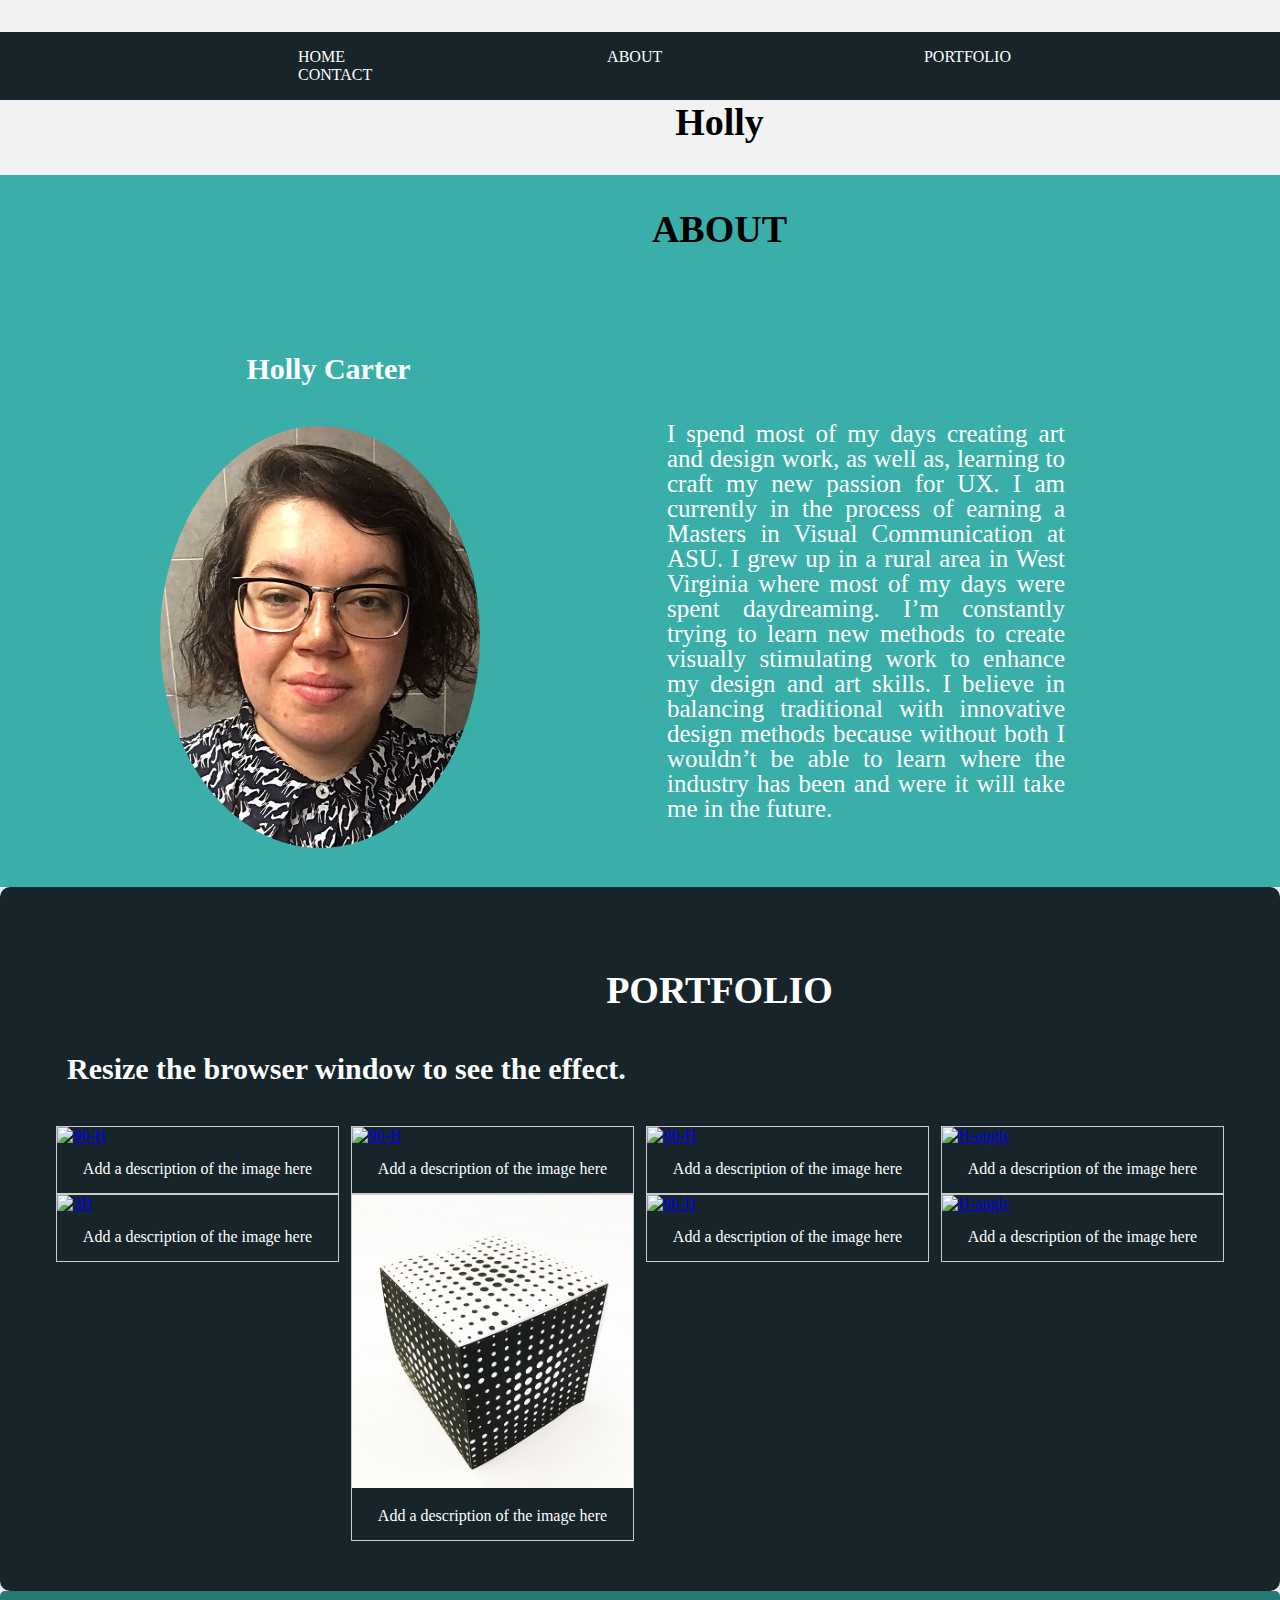
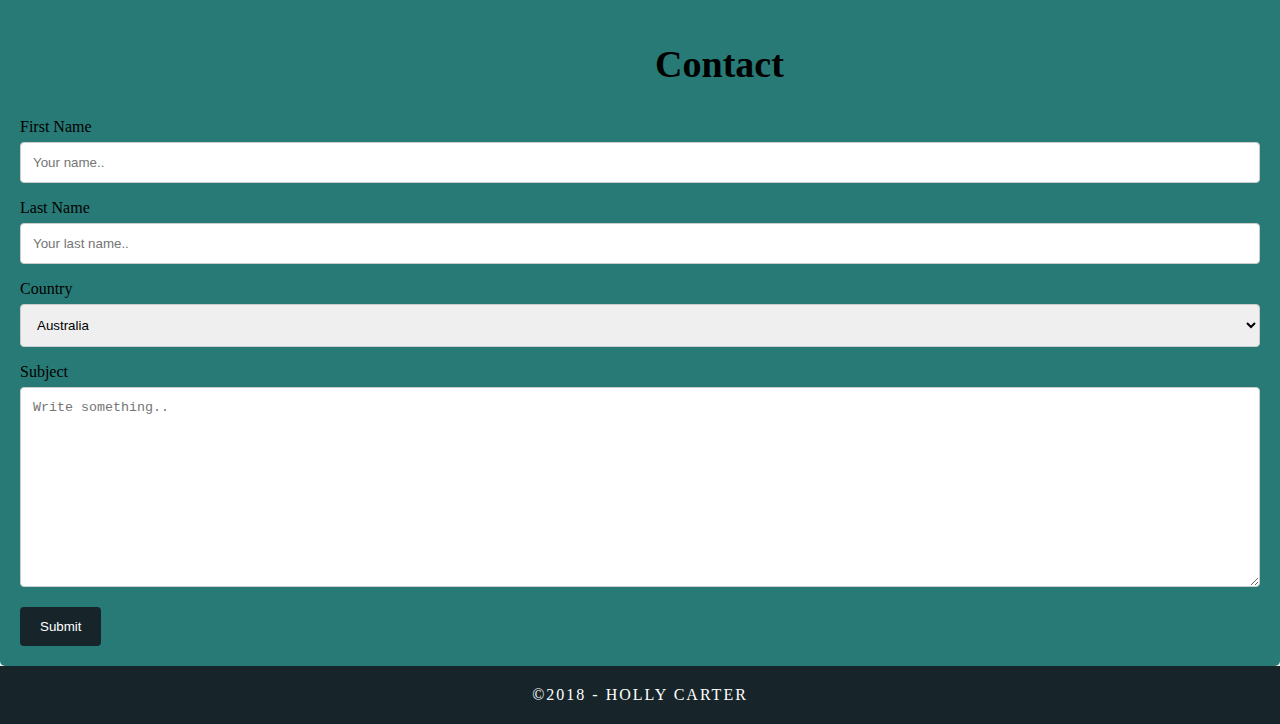
==== index.html @ 3bba0f91 "adding all files" ====
<!DOCTYPE html>
<html lang="en" dri="ltr">
<head>
<meta charset="utf-8">
<title>Holly Carter</title>
<link href="css/stylesheet.css" rel="stylesheet" type="text/css">
<script src="css/myscript.js"></script>
</head>

<body>

<!-- Navigation -->

<header>
  <div id="navbar">
    <ul>
      <a href="#landing">HOME</a>
      <a href="#about">ABOUT</a>
      <a href="#portfolio">PORTFOLIO</a>
      <a href="#contact">CONTACT</a>
    </ul>
  </div>
</header>
<!-- Landing Section -->

<section id="landing" id="landing">
    <h2>Holly</h2>



</section>

<!-- Optional: some overlay text to describe the video -->

<!-- About Section -->
<section class="about"id="about">
  <h2>ABOUT</h2>
    <div class="column">
      <h4>Holly Carter</h4>
      <img src="img/4250.jpg" alt="" class="profile"> </div>
    <div class="column">
      <p>I spend most of my days creating art and design work, as well as, learning to craft my new passion for UX.
        I am currently in the process of  earning a Masters in Visual Communication at ASU.
        I grew up in a rural area in West Virginia where most of my days were spent daydreaming.
        I’m constantly trying to learn new methods to create visually stimulating work to enhance my design and art skills.
        I believe in balancing traditional with innovative design methods because without both
        I wouldn’t be able to learn where the industry has been and were it will take me in the future. </p>
    </div>
  </section>

  <!-- Gallery Section -->
  <section class="portfolio" id="portfolio">
    <h2>PORTFOLIO</h2>
<h4>Resize the browser window to see the effect.</h4>

<div class="responsive">
  <div class="gallery">
    <a target="_blank" href="plp.html">
      <img src="img/PLP1.1.jpg" alt="90-H" width="600" height="400">
    </a>
    <div class="desc">Add a description of the image here</div>
  </div>
</div>
<div class="responsive">
  <div class="gallery">
    <a target="_blank" href="icon.html">
      <img src="img/point_line_plain6.1.jpg" alt="90-H" width="600" height="400">
    </a>
    <div class="desc">Add a description of the image here</div>
  </div>
</div>
<div class="responsive">
  <div class="gallery">
    <a target="_blank" href="connections.html">
      <img src="img/PLP_5.1.jpg" alt="90-H" width="600" height="400">
    </a>
    <div class="desc">Add a description of the image here</div>
  </div>
</div>

<div class="responsive">
  <div class="gallery">
    <a target="_blank" href="3h.html">
      <img src="img/24-24angled.jpg" alt="H-angle" width="600" height="400">
    </a>
    <div class="desc">Add a description of the image here</div>
  </div>
</div>

<div class="responsive">
  <div class="gallery">
    <a target="_blank" href="animation.html">
      <img src="img/3H.jpg" alt="3H" width="600" height="400">
    </a>
    <div class="desc">Add a description of the image here</div>
  </div>
</div>

<div class="responsive">
  <div class="gallery">
    <a target="_blank" href="cube.html">
      <img src="img/cube_large.jpg" alt="icon" width="600" height="400">
    </a>
    <div class="desc">Add a description of the image here</div>
  </div>
</div>
<div class="responsive">
  <div class="gallery">
    <a target="_blank" href="poster.html">
      <img src="img/24x24-90.jpg" alt="90-H" width="600" height="400">
    </a>
    <div class="desc">Add a description of the image here</div>
  </div>
</div>


<div class="responsive">
  <div class="gallery">
    <a target="_blank" href="book.html">
      <img src="img/24-24angled.jpg" alt="H-angle" width="600" height="400">
    </a>
    <div class="desc">Add a description of the image here</div>
  </div>
</div>

<div class="clearfix"></div>


</div>


  </section>
<section class="contact" id="contact">
<div class="container">
  <h2>Contact</h2>
  <form action="action_page.php">
    <label for="fname">First Name</label>
    <input type="text" id="fname" name="firstname" placeholder="Your name..">
    <label for="lname">Last Name</label>
    <input type="text" id="lname" name="lastname" placeholder="Your last name..">
    <label for="country">Country</label>
    <select id="country" name="country">
      <option value="australia">Australia</option>
      <option value="canada">Canada</option>
      <option value="usa">USA</option>
    </select>
    <label for="subject">Subject</label>
    <textarea id="subject" name="subject" placeholder="Write something.." style="height:200px"></textarea>
    <input type="submit" value="Submit">
  </form>
</div>
<div class="footer">
  </section>
  <!-- Copyrights Section -->
  <div class="copyright">&copy;2018 - <strong>Holly Carter</strong> </div>
</div>
</body>
</html>
---- css/stylesheet.css ----
body {
	font-family: source-sans-pro;
	background-color: #f2f2f2;
	margin-top: 0px;
	margin-right: 0px;
	margin-bottom: 0px;
	margin-left: 0px;
	font-style: normal;
	font-weight: 200;
}
/* Navigation */
header {
	width: 100%;
	height: 5%;
	background-color:#17252A;
	float:left;
}
/* Style the navbar */
#navbar {
 overflow: hidden;
 float:inherit;
 background-color: inherit;
}

/* Navbar links */
#navbar a {
 float: center;
 color: #FFFF;
 text-align: center;
 padding-left: 258px;
 text-decoration: none;

}
/* Style the navbar */
#navbar2 {
 overflow: hidden;
 float:inherit;
 background-color: #3AAFA9;
 width:100%;
}

/* Navbar links */
#navbar2 a {
 float: center;
 color: #ffff;
 text-align: center;
 padding-left: 258px;
 text-decoration: none;

}

/* Page content */
.content {
 padding: 16px;
}

/* The sticky class is added to the navbar with JS when it reaches its scroll position */
.sticky {
 position: fixed;
 top: 0;
 width: 100%;
}

/* Add some top padding to the page content to prevent sudden quick movement (as the navigation bar gets a new position at the top of the page (position:fixed and top:0) */
.sticky + .content {
 padding-top: 60px;

}

.landing_header {
	color: #FFFFFF;
	text-align: center;
	margin-top: 0px;
	margin-right: 0px;
	margin-bottom: 0px;
	margin-left: 0px;
	letter-spacing: 4px;
}
/* Hero Section */
.landing {
	background-color:#3AAFA9;
	padding-top: 208px;
	padding-bottom: 355px;
	height: 100%;
}
.light {
	font-weight: bold;
	color: #717070;
}
.tagline {
	text-align: center;
	color: #FFFFFF;
	margin-top: 4px;
	font-weight: lighter;
	text-transform: uppercase;
	letter-spacing: 1px;
}
}
#wrapper {
	position: absolute;
    top: 0;
    left: 0;
    border: 0;
    z-index: 1; /* <-- this plays a key roll for it to work */
    width: 100% !important /* <-- this plays a key roll for it to work */
    height: 100%;
	margin:0;
	padding:0;
}
/* About Section */
.about img {
    border-radius: 50%;
}
.column {
	width: 50%;
	text-align: center;
	padding-top: 30px;
	float: left;
}
.about .column h3 {
	color: #FFFFFF;
	text-align: center;
}
.about .column p {
	color: #FFFFFF;
}
.cards {
	width: 100%;
	height: auto;
	max-width: 400px;
	max-height: 200px;
	opacity: 0.8;
}
.about .column p {
	padding-left: 7px;
	padding-right: 107px;
	text-align: justify;
	line-height: 25px;
	font-weight: lighter;
	font-size:25px;
	margin-left: 20px;
	margin-right: 20px;
	width: 80%;
	margin-top: 17%;
}
.button {
	width: 200px;
	margin-top: 40px;
	margin-right: auto;
	margin-bottom: auto;
	margin-left: auto;
	padding-top: 20px;
	padding-right: 10px;
	padding-bottom: 20px;
	padding-left: 10px;
	text-align: center;
	vertical-align: middle;
	border-radius: 0px;
	text-transform: uppercase;
	font-weight: bold;
	letter-spacing: 2px;
	border: 3px solid #FFFFFF;
	color: #FFFFFF;
	transition: all 0.3s linear;
}
.button:hover {
	background-color: #6DC7D0;
	color: #FFFFFF;
	cursor: pointer;
}
.copyright {
	text-align: center;
	padding-top: 20px;
	padding-bottom: 20px;
	background-color: #717070;
	color: #FFFFFF;
	text-transform: uppercase;
	font-weight: lighter;
	letter-spacing: 2px;
	border-top-width: 2px;
}
footer {
	background-color: #B3B3B3;
	padding-top: 60px;
	padding-bottom: 60PX;
}
.about {
	display: inline-block;
	background-color: #3AAFA9;
	padding-bottom: 35px
}
.text_column {
	width: 90%;
	text-align: left;
	font-weight: lighter;
	line-height: 25px;
	float: left;
	padding-left: 20px;
	padding-right: 20px;
	color: #A3A3A3;
}
.profile {
	width: 50%;
}
/* portfolio Section */
.portfolio{border-radius: 10px;
background-color:#17252A;
padding: 50px;
color:#ffffff
}
body, img {
    height: 100%;
    margin: 0;
}
.portfolio2{border-radius: 5px;
background-color:#17252A;
padding: 20px;
color:#ffffff
}
div.desc2 {
    padding: 15px;
    text-align: center;
		padding-left: 159px;


}
h2{
	text-align: center;
	padding-left:159px;
	font-size:38px;
}
h3{
	color:#ffffff;
	text-align: center;
	padding-top: 40px;
	padding-left:159px;
	font-size:38px;
}
h4{
	color:#fff;
	padding-left: 17px;
	font-size:30px;
}
.bg {
    /* The image used */
    background-image: url("img/icon.jpg");

    /* Full height */
    height: 50%;
    background-position: center;
    background-repeat: no-repeat;
    background-size: cover;
		display: block;
    margin-left: auto;
    margin-right: auto;
    width: 50%;
}
.boxc{	background-color:##FFFFFF;

}
.boxc p{
	color:#fff;
	padding-left:20px;
	padding-top: 20px;
	margin-right: 0px;
	margin-bottom: 0px;
	margin-left: 0px;

}
div.gallery {
    border: 1px solid #ccc;
}

div.gallery:hover {
    border: 1px solid #777;
}

div.gallery img {
    width: 100%;
    height: auto;
}

div.desc {
    padding: 15px;
    text-align: center;

}

* {
    box-sizing: border-box;
}

.responsive {
    padding: 0 6px;
    float: left;
    width: 24.99999%;
}

@media only screen and (max-width: 700px) {
    .responsive {
        width: 49.99999%;
        margin: 6px 0;
    }
}

@media only screen and (max-width: 500px) {
    .responsive {
        width: 100%;
    }
}

.clearfix:after {
    content: "";
    display: table;
    clear: both;
}
/* CONTACT Section */

input[type=text], select, textarea {
	 width: 100%; /* Full width */
	 padding: 12px; /* Some padding */
	 border: 1px solid #ccc; /* Gray border */
	 border-radius: 4px; /* Rounded borders */
	 box-sizing: border-box; /* Make sure that padding and width stays in place */
	 margin-top: 6px; /* Add a top margin */
	 margin-bottom: 16px; /* Bottom margin */
	 resize: vertical /* Allow the user to vertically resize the textarea (not horizontally) */
}

/* Style the submit button */
input[type=submit] {
	 background-color: #17252A;
	 color: white;
	 padding: 12px 20px;
	 border: none;
	 border-radius: 4px;
	 cursor: pointer;
}

input[type=submit]:hover {
	 background-color:#17252A;
}
.container {
	 border-radius: 5px;
	 background-color:#287A76;
	 padding: 20px;
}
/* More info */
}
.footer {
    background-color: #17252A;
    padding: 10px;
}
.copyright {
	text-align: center;
	padding-top: 20px;
	padding-bottom: 20px;
	background-color: #17252A;
	color: #FFFFFF;
	text-transform: uppercase;
	font-weight: lighter;
	letter-spacing: 2px;
	border-top-width: 2px;
}
.footer2 {
    background-color: #3AAFA9;
    padding: 10px;
		padding-left:159px;
}
.copyright2 {
	text-align: center;
	padding-top: 20px;
	padding-bottom: 20px;
	background-color: #3AAFA9;
	color: #FFFFFF;
	text-transform: uppercase;
	font-weight: lighter;
	letter-spacing: 2px;
	border-top-width: 2px;
}
.hidden {
	display: none;
}
@media (max-width: 320px) {
.logo {
	width: 100%;
	text-align: center;
	margin-top: 13px;
	margin-right: 0px;
	margin-bottom: 0px;
	margin-left: 0px;
}
.container header nav {
	margin-top: 0px;
	margin-right: 0px;
	margin-bottom: 0px;
	margin-left: 0px;
	width: 100%;
	float: none;
	display: none;
}
header nav ul {
}
nav ul li {
	margin-top: 0px;
	margin-right: 0px;
	margin-bottom: 0px;
	margin-left: 0px;
	width: 100%;
	text-align: center;
}
.text_column {
	width: 100%;
	text-align: justify;
	padding-top: 0px;
	padding-right: 0px;
	padding-bottom: 0px;
	padding-left: 0px;
}
.tagline {
	margin-top: 20px;
	line-height: 22px;
}
.hero_header {
	padding-left: 10px;
	padding-right: 10px;
	line-height: 22px;
	text-align: center;
}
/* Small Tablets */
@media (min-width: 321px)and (max-width: 767px) {
.logo {
	width: 100%;
	text-align: center;
	margin-top: 13px;
	margin-right: 0px;
	margin-bottom: 0px;
	margin-left: 0px;
	color: #043745;
}
.container header nav {
	margin-top: 0px;
	margin-right: 0px;
	margin-bottom: 0px;
	margin-left: 0px;
	width: 100%;
	float: none;
	overflow: auto;
	display: inline-block;
	background: #52bad5;
}
header nav ul {
	padding: 0px;
	float: none;
}
nav ul li {
	margin-top: 0px;
	margin-right: 0px;
	margin-bottom: 0px;
	margin-left: 0px;
	width: 100%;
	text-align: center;
	padding-top: 8px;
	padding-bottom: 8px;
}
.text_column {
	width: 100%;
	text-align: left;
	padding-top: 0px;
	padding-right: 0px;
	padding-bottom: 0px;
	padding-left: 0px;
}
.thumbnail {
	width: 100%;
}

/* Small Desktops */
@media (min-width: 768px) and (max-width: 1096px) {
.text_column {
	width: 100%;
}
.thumbnail {
	width: 50%;
}
.text_column {
	width: 100%;
	margin-top: 0px;
	margin-right: 0px;
	margin-bottom: 0px;
	margin-left: 0px;
	padding-top: 0px;
	padding-right: 0px;
	padding-bottom: 0px;
	padding-left: 0px;
}
.banner {
	margin-top: 0px;
	padding-top: 0px;
}
}
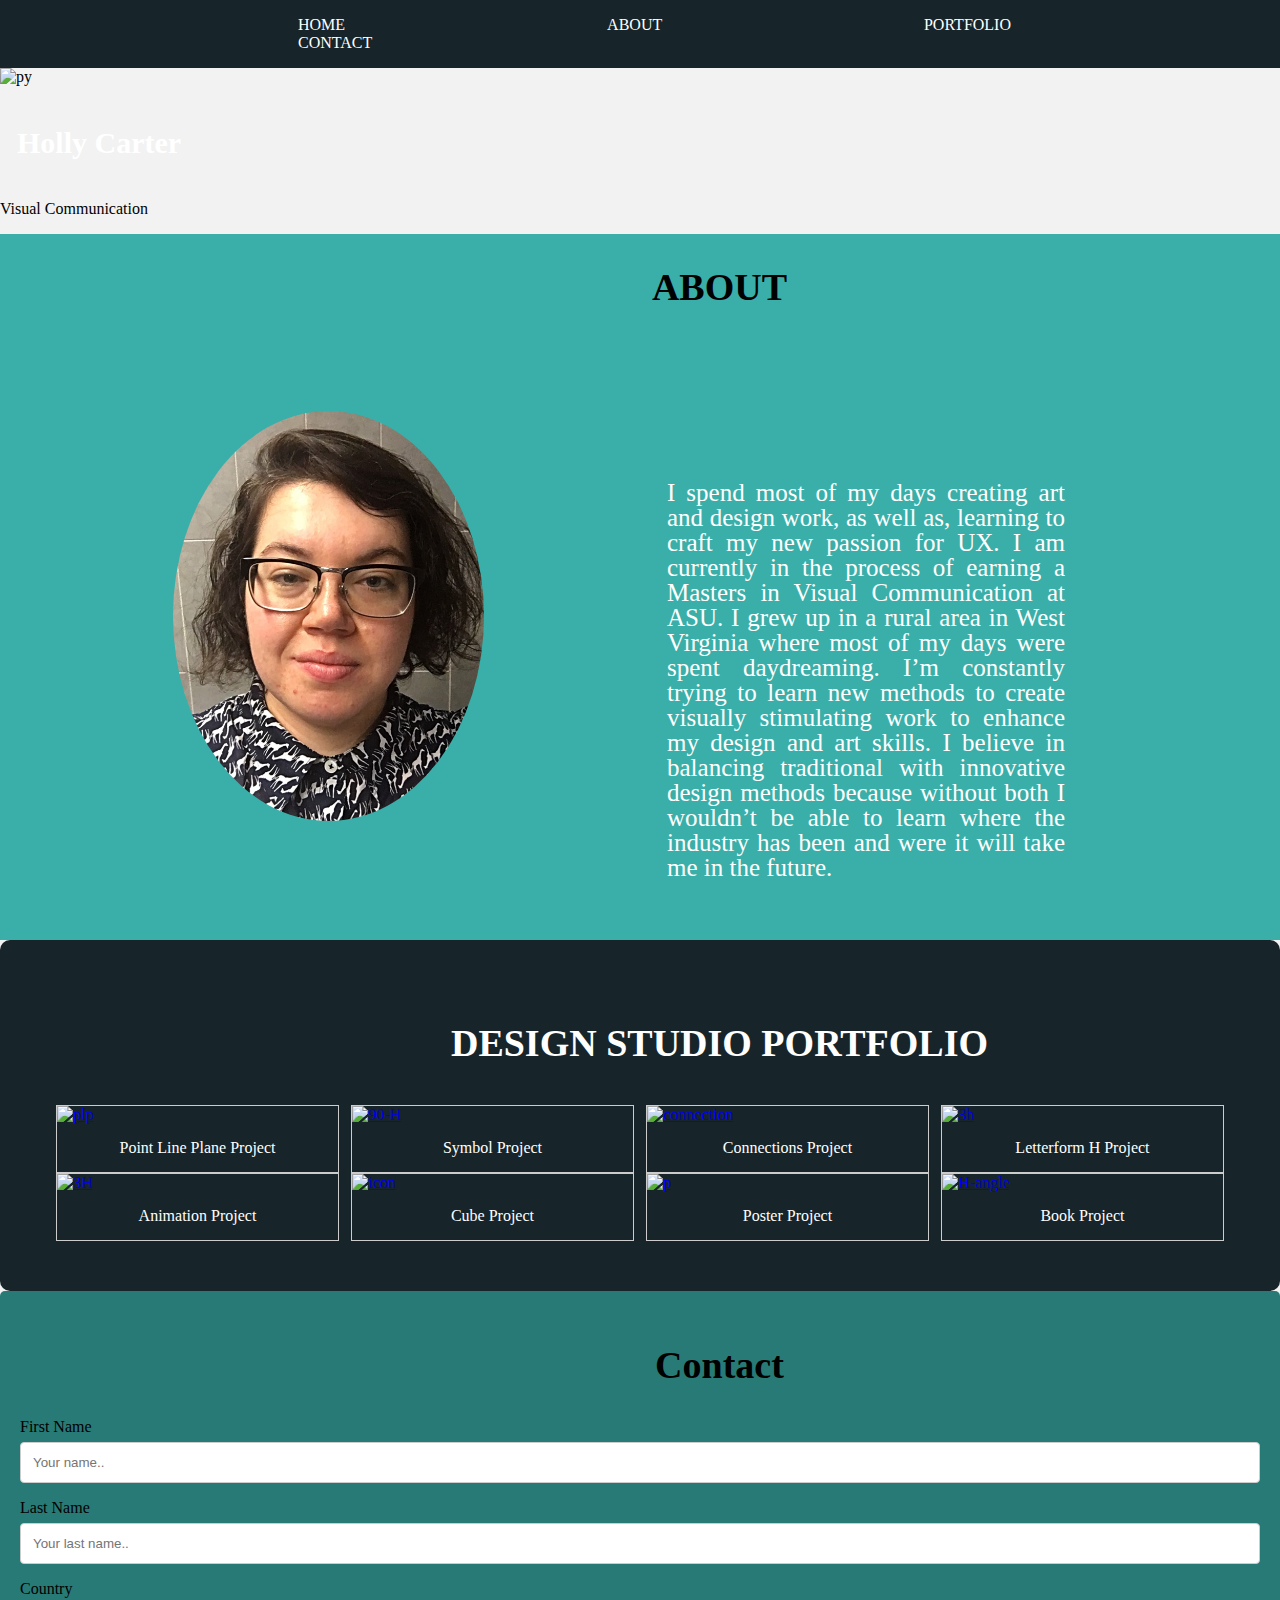
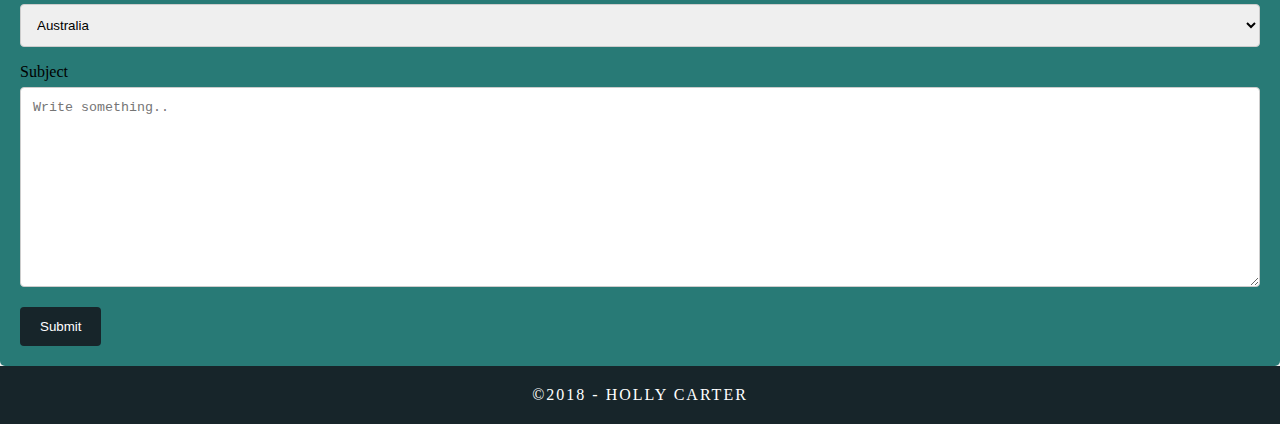
==== commit 7e116d79: "Add files via upload" ====
--- a/index.html
+++ b/index.html
@@ -1,5 +1,5 @@
 <!DOCTYPE html>
-<html lang="en" dri="ltr">
+<html>
 <head>
 <meta charset="utf-8">
 <title>Holly Carter</title>
@@ -23,20 +23,22 @@
 </header>
 <!-- Landing Section -->
 
-<section id="landing" id="landing">
-    <h2>Holly</h2>
+
+
+  <img src="img/poster.jpg" alt="py" style="width:100%;">
+  <div class="text-block5">
+  <h4>Holly Carter</h4>
+ <p><b>Visual Communication</b></p>
+  </div>
 
 
 
 </section>
-
-<!-- Optional: some overlay text to describe the video -->
-
 <!-- About Section -->
 <section class="about"id="about">
   <h2>ABOUT</h2>
     <div class="column">
-      <h4>Holly Carter</h4>
+      <h4><bHolly Carter</h4>
       <img src="img/4250.jpg" alt="" class="profile"> </div>
     <div class="column">
       <p>I spend most of my days creating art and design work, as well as, learning to craft my new passion for UX.
@@ -50,66 +52,66 @@
 
   <!-- Gallery Section -->
   <section class="portfolio" id="portfolio">
-    <h2>PORTFOLIO</h2>
-<h4>Resize the browser window to see the effect.</h4>
+    <h2>DESIGN STUDIO PORTFOLIO</h2>
+<h4></h4>
 
 <div class="responsive">
   <div class="gallery">
     <a target="_blank" href="plp.html">
-      <img src="img/PLP1.1.jpg" alt="90-H" width="600" height="400">
+      <img src="img/plp.jpg" alt="plp" width="600" height="400">
     </a>
-    <div class="desc">Add a description of the image here</div>
+    <div class="desc">Point Line Plane Project</div>
   </div>
 </div>
 <div class="responsive">
   <div class="gallery">
     <a target="_blank" href="icon.html">
-      <img src="img/point_line_plain6.1.jpg" alt="90-H" width="600" height="400">
+      <img src="img/icon.jpg" alt="90-H" width="600" height="400">
     </a>
-    <div class="desc">Add a description of the image here</div>
+    <div class="desc">Symbol Project</div>
   </div>
 </div>
 <div class="responsive">
   <div class="gallery">
     <a target="_blank" href="connections.html">
-      <img src="img/PLP_5.1.jpg" alt="90-H" width="600" height="400">
+      <img src="img/connection.jpg" alt="connection" width="600" height="400">
     </a>
-    <div class="desc">Add a description of the image here</div>
+    <div class="desc">Connections Project</div>
   </div>
 </div>
 
 <div class="responsive">
   <div class="gallery">
     <a target="_blank" href="3h.html">
-      <img src="img/24-24angled.jpg" alt="H-angle" width="600" height="400">
+      <img src="img/3h.jpg" alt="3h" width="600" height="400">
     </a>
-    <div class="desc">Add a description of the image here</div>
+    <div class="desc">Letterform H Project</div>
   </div>
 </div>
 
 <div class="responsive">
   <div class="gallery">
     <a target="_blank" href="animation.html">
-      <img src="img/3H.jpg" alt="3H" width="600" height="400">
+      <img src="img/ani.jpg" alt="3H" width="600" height="400">
     </a>
-    <div class="desc">Add a description of the image here</div>
+    <div class="desc">Animation Project</div>
   </div>
 </div>
 
 <div class="responsive">
   <div class="gallery">
     <a target="_blank" href="cube.html">
-      <img src="img/cube_large.jpg" alt="icon" width="600" height="400">
+      <img src="img/cubel.jpg" alt="icon" width="600" height="400">
     </a>
-    <div class="desc">Add a description of the image here</div>
+    <div class="desc">Cube Project</div>
   </div>
 </div>
 <div class="responsive">
   <div class="gallery">
     <a target="_blank" href="poster.html">
-      <img src="img/24x24-90.jpg" alt="90-H" width="600" height="400">
+      <img src="img/p.jpg" alt="p" width="600" height="400">
     </a>
-    <div class="desc">Add a description of the image here</div>
+    <div class="desc">Poster Project</div>
   </div>
 </div>
 
@@ -117,13 +119,14 @@
 <div class="responsive">
   <div class="gallery">
     <a target="_blank" href="book.html">
-      <img src="img/24-24angled.jpg" alt="H-angle" width="600" height="400">
+      <img src="img/bookq.jpg" alt="H-angle" width="600" height="400">
     </a>
-    <div class="desc">Add a description of the image here</div>
+    <div class="desc">Book Project</div>
   </div>
 </div>
 
-<div class="clearfix"></div>
+<div class="clearfix">
+</div>
 
 
 </div>
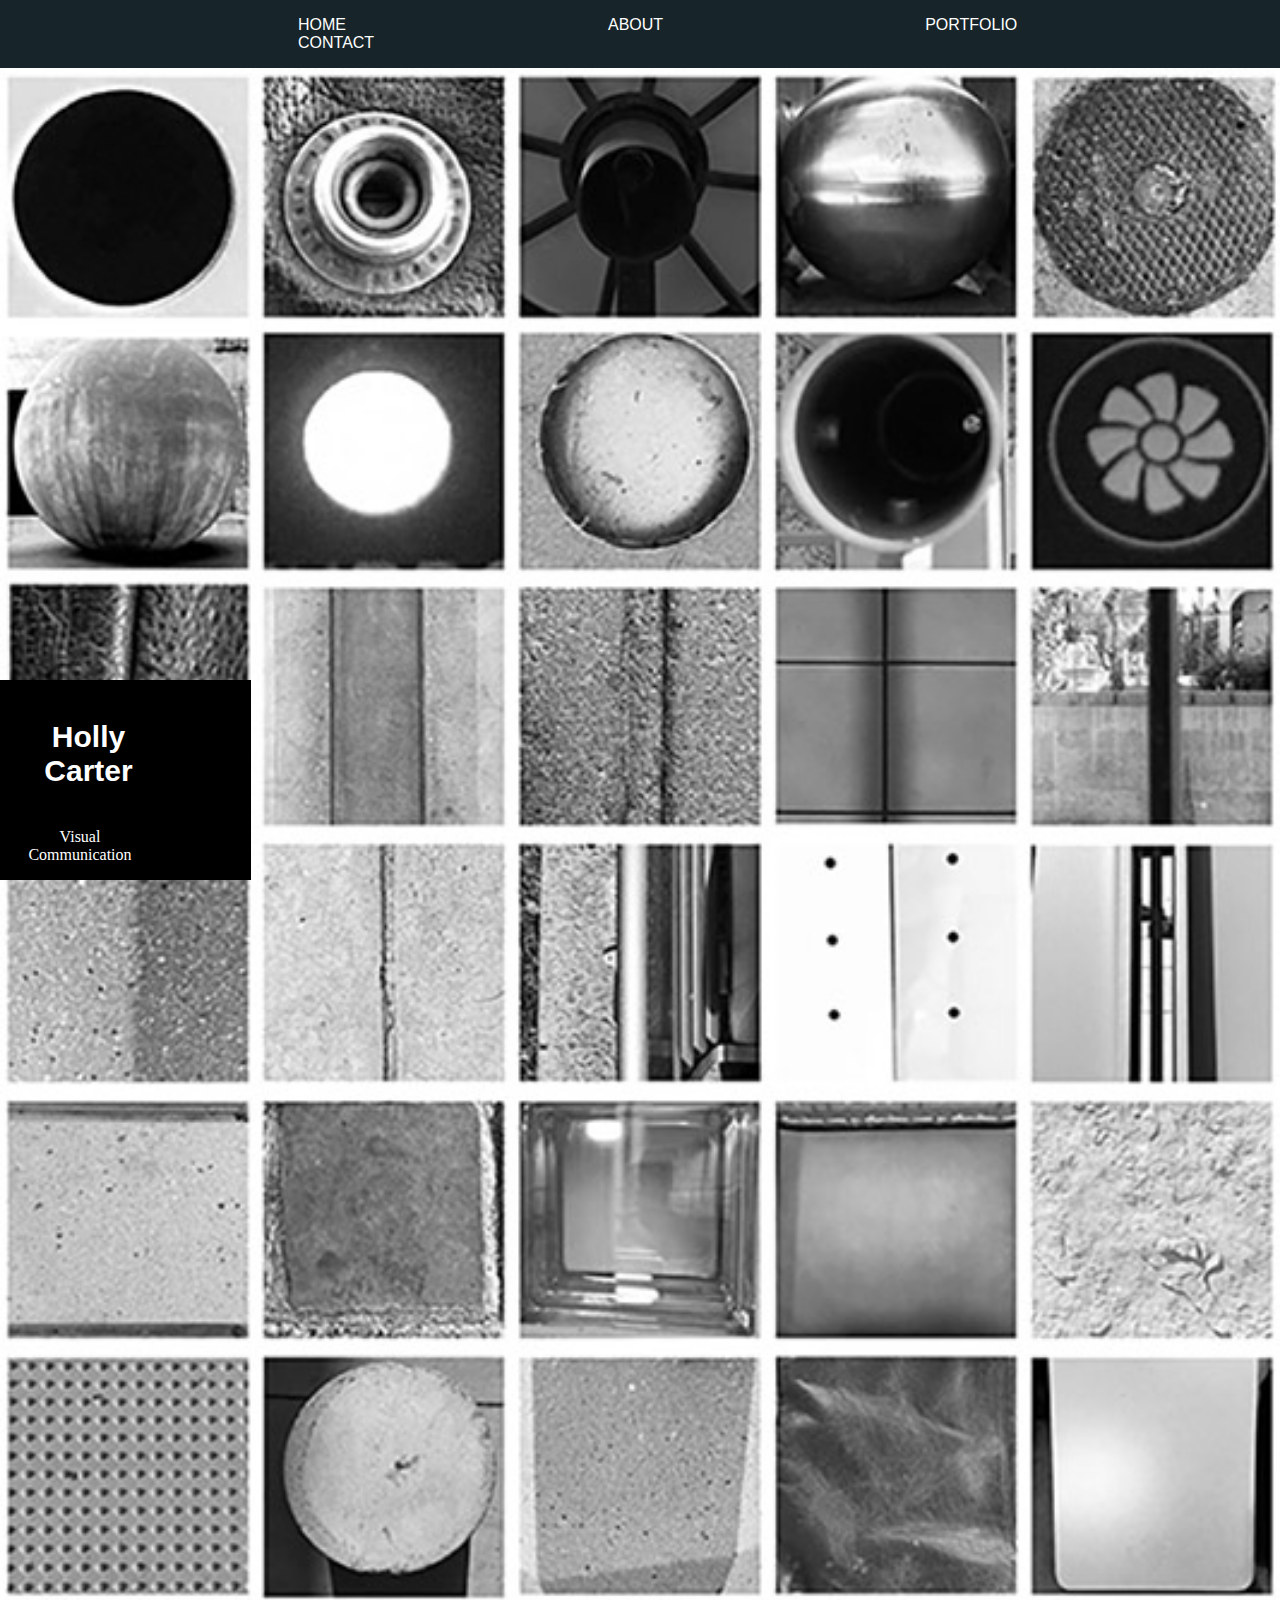
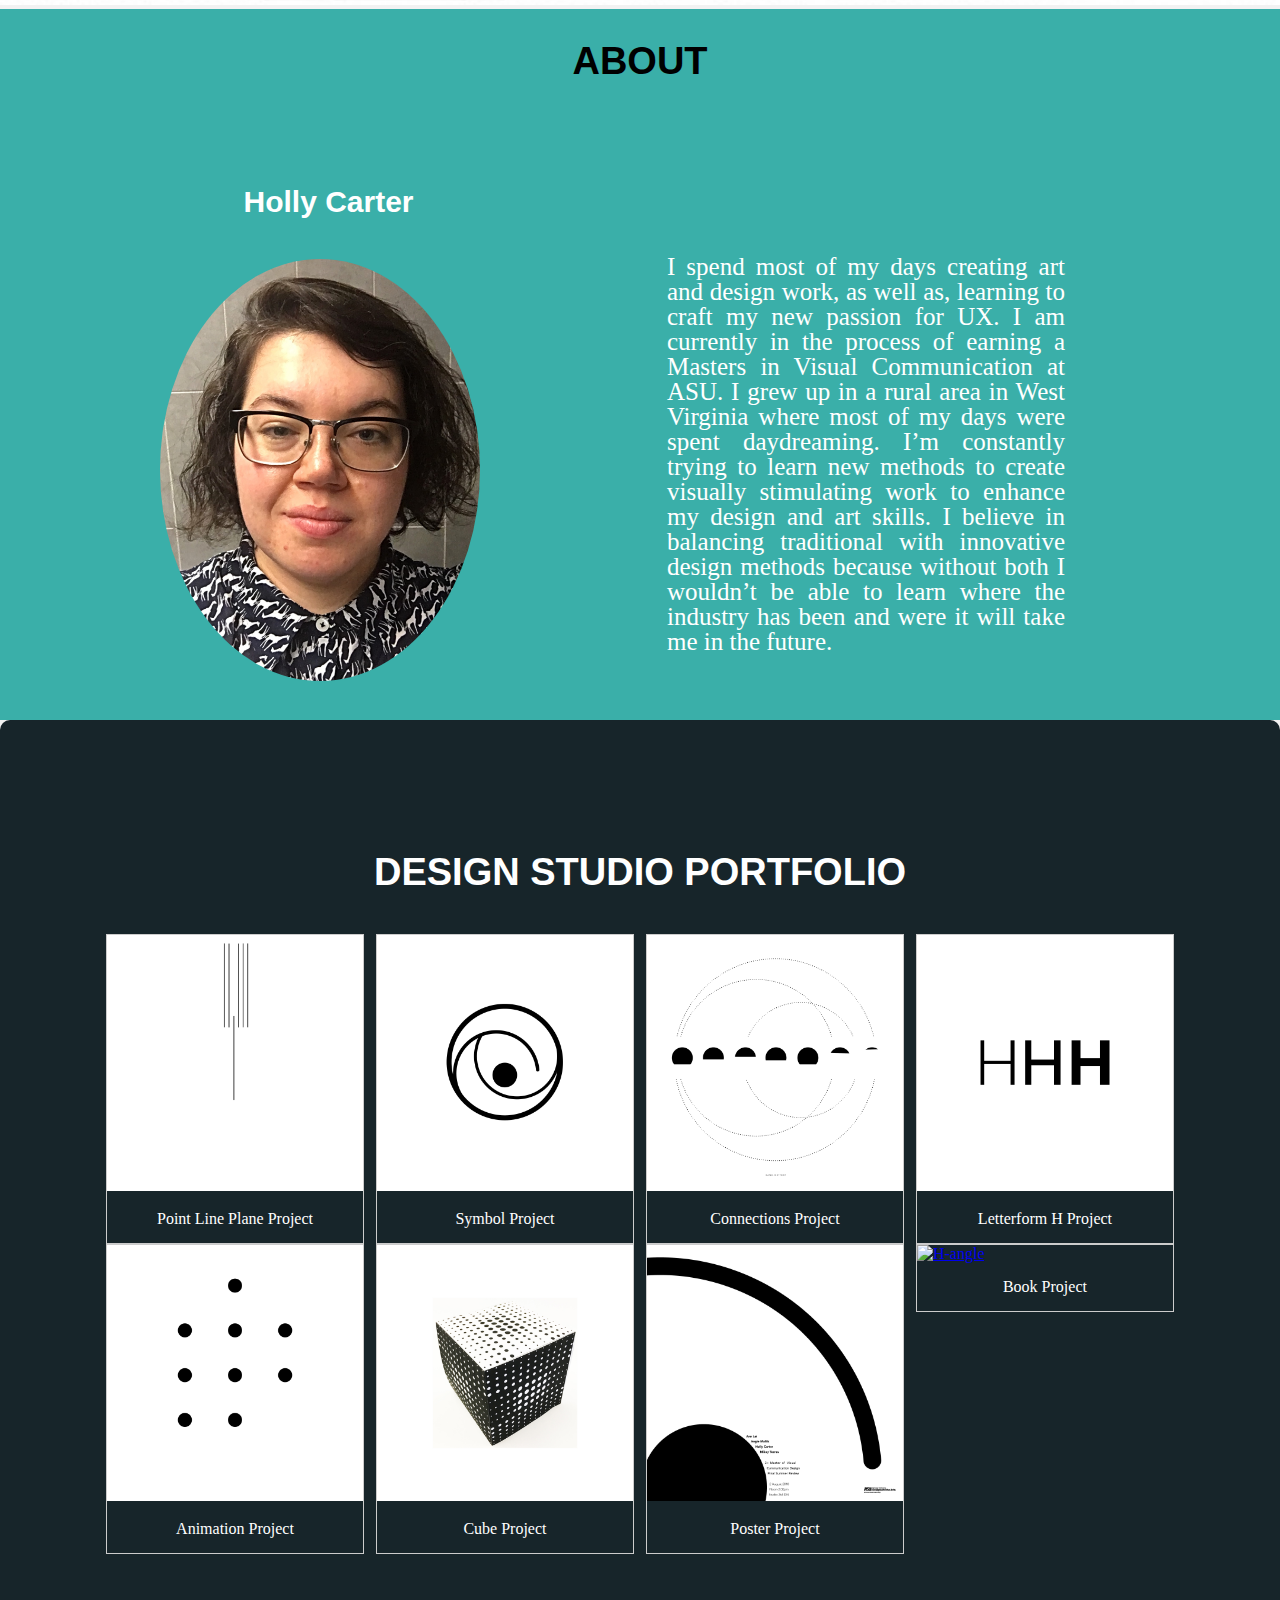
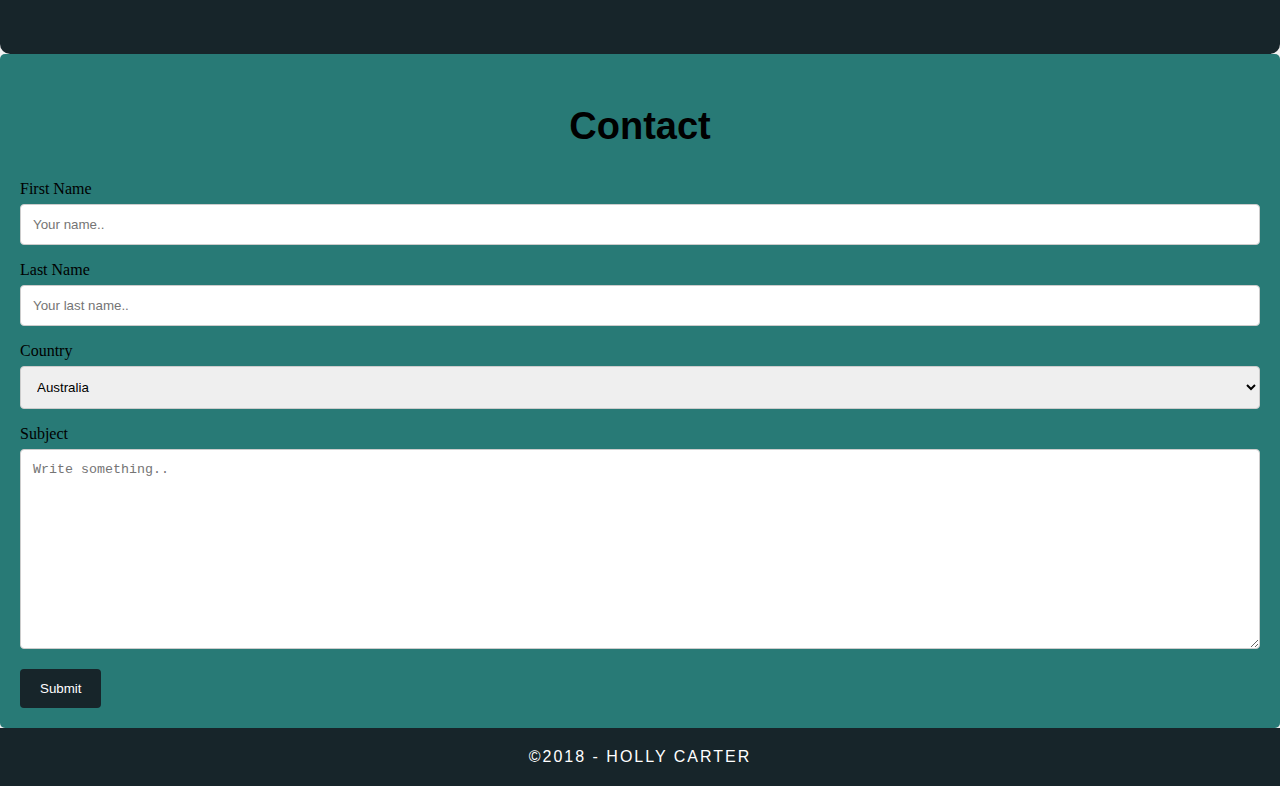
==== commit 6a15f087: "index" ====
--- a/index.html
+++ b/index.html
@@ -14,7 +14,7 @@
 <header>
   <div id="navbar">
     <ul>
-      <a href="#landing">HOME</a>
+      <a href="#index">HOME</a>
       <a href="#about">ABOUT</a>
       <a href="#portfolio">PORTFOLIO</a>
       <a href="#contact">CONTACT</a>
@@ -24,21 +24,21 @@
 <!-- Landing Section -->
 
 
-
+<section class="index"id="index">
   <img src="img/poster.jpg" alt="py" style="width:100%;">
   <div class="text-block5">
   <h4>Holly Carter</h4>
  <p><b>Visual Communication</b></p>
   </div>
 
-
+</section>
 
 </section>
 <!-- About Section -->
 <section class="about"id="about">
   <h2>ABOUT</h2>
     <div class="column">
-      <h4><bHolly Carter</h4>
+      <h4>Holly Carter</h4>
       <img src="img/4250.jpg" alt="" class="profile"> </div>
     <div class="column">
       <p>I spend most of my days creating art and design work, as well as, learning to craft my new passion for UX.
--- a/css/stylesheet.css
+++ b/css/stylesheet.css
@@ -15,13 +15,16 @@
 	background-color:#17252A;
 	float:left;
 }
+{
+.vid
+}
 /* Style the navbar */
 #navbar {
+	z-index:2;
  overflow: hidden;
  float:inherit;
  background-color: inherit;
 }
-
 /* Navbar links */
 #navbar a {
  float: center;
@@ -29,16 +32,16 @@
  text-align: center;
  padding-left: 258px;
  text-decoration: none;
-
+ font-family: Arial, Helvetica, sans-serif;
 }
 /* Style the navbar */
 #navbar2 {
+	z-index:2;
  overflow: hidden;
  float:inherit;
  background-color: #3AAFA9;
  width:100%;
 }
-
 /* Navbar links */
 #navbar2 a {
  float: center;
@@ -46,55 +49,60 @@
  text-align: center;
  padding-left: 258px;
  text-decoration: none;
-
-}
-
+ font-family: Arial, Helvetica, sans-serif;
+}
 /* Page content */
 .content {
  padding: 16px;
 }
-
 /* The sticky class is added to the navbar with JS when it reaches its scroll position */
 .sticky {
  position: fixed;
  top: 0;
  width: 100%;
 }
-
 /* Add some top padding to the page content to prevent sudden quick movement (as the navigation bar gets a new position at the top of the page (position:fixed and top:0) */
 .sticky + .content {
  padding-top: 60px;
-
-}
-
-.landing_header {
-	color: #FFFFFF;
-	text-align: center;
-	margin-top: 0px;
-	margin-right: 0px;
-	margin-bottom: 0px;
-	margin-left: 0px;
-	letter-spacing: 4px;
-}
+}
+
 /* Hero Section */
 .landing {
-	background-color:#3AAFA9;
+	background-color:#EDEDED;
 	padding-top: 208px;
-	padding-bottom: 355px;
+	padding-bottom:90px;
 	height: 100%;
-}
-.light {
-	font-weight: bold;
-	color: #717070;
-}
-.tagline {
-	text-align: center;
-	color: #FFFFFF;
-	margin-top: 4px;
-	font-weight: lighter;
-	text-transform: uppercase;
-	letter-spacing: 1px;
-}
+
+}
+/* Bottom right text */
+.text-block5 {
+    position: absolute;
+    bottom: 20px;
+    right: 1029px;
+    background-color: black;
+    color: white;
+    padding-left: 20px;
+    padding-right: 111px;
+		text-align: center;
+		/* Container holding the image and the text */
+		.container {
+		    position: relative;
+		}
+
+		/* Bottom right text */
+		.text-block {
+		    position: absolute;
+		    bottom: 20px;
+		    right: 20px;
+		    background-color: black;
+		    color: white;
+		    padding-left: 20px;
+		    padding-right: 20px;
+		}
+}
+video{
+		display:block;
+		margin: 0 auto;
 }
 #wrapper {
 	position: absolute;
@@ -120,16 +128,11 @@
 .about .column h3 {
 	color: #FFFFFF;
 	text-align: center;
+	font-family: Arial, Helvetica, sans-serif;
 }
 .about .column p {
 	color: #FFFFFF;
-}
-.cards {
-	width: 100%;
-	height: auto;
-	max-width: 400px;
-	max-height: 200px;
-	opacity: 0.8;
+
 }
 .about .column p {
 	padding-left: 7px;
@@ -178,6 +181,7 @@
 	font-weight: lighter;
 	letter-spacing: 2px;
 	border-top-width: 2px;
+	font-family: Arial, Helvetica, sans-serif;
 }
 footer {
 	background-color: #B3B3B3;
@@ -205,17 +209,23 @@
 /* portfolio Section */
 .portfolio{border-radius: 10px;
 background-color:#17252A;
-padding: 50px;
+padding: 100px;
 color:#ffffff
 }
 body, img {
     height: 100%;
     margin: 0;
 }
-.portfolio2{border-radius: 5px;
+.portfolio2{
+	position: inherit;
 background-color:#17252A;
 padding: 20px;
-color:#ffffff
+padding-top:100px;
+padding-bottom:
+50px;
+color:#ffffff;
+font-family: Arial, Helvetica, sans-serif;
+
 }
 div.desc2 {
     padding: 15px;
@@ -226,27 +236,28 @@
 }
 h2{
 	text-align: center;
-	padding-left:159px;
+
 	font-size:38px;
+	font-family: Arial, Helvetica, sans-serif;
+
 }
 h3{
 	color:#ffffff;
 	text-align: center;
 	padding-top: 40px;
-	padding-left:159px;
+
 	font-size:38px;
+	font-family: Arial, Helvetica, sans-serif;
 }
 h4{
 	color:#fff;
 	padding-left: 17px;
 	font-size:30px;
-}
-.bg {
-    /* The image used */
-    background-image: url("img/icon.jpg");
-
-    /* Full height */
-    height: 50%;
+	font-family: Arial, Helvetica, sans-serif;
+}
+.bg  img{
+
+    height: 30%;
     background-position: center;
     background-repeat: no-repeat;
     background-size: cover;
@@ -289,13 +300,11 @@
 * {
     box-sizing: border-box;
 }
-
 .responsive {
     padding: 0 6px;
     float: left;
     width: 24.99999%;
 }
-
 @media only screen and (max-width: 700px) {
     .responsive {
         width: 49.99999%;
@@ -365,7 +374,7 @@
 .footer2 {
     background-color: #3AAFA9;
     padding: 10px;
-		padding-left:159px;
+		font-family: Arial, Helvetica, sans-serif;
 }
 .copyright2 {
 	text-align: center;
@@ -377,6 +386,7 @@
 	font-weight: lighter;
 	letter-spacing: 2px;
 	border-top-width: 2px;
+	font-family: Arial, Helvetica, sans-serif;
 }
 .hidden {
 	display: none;
